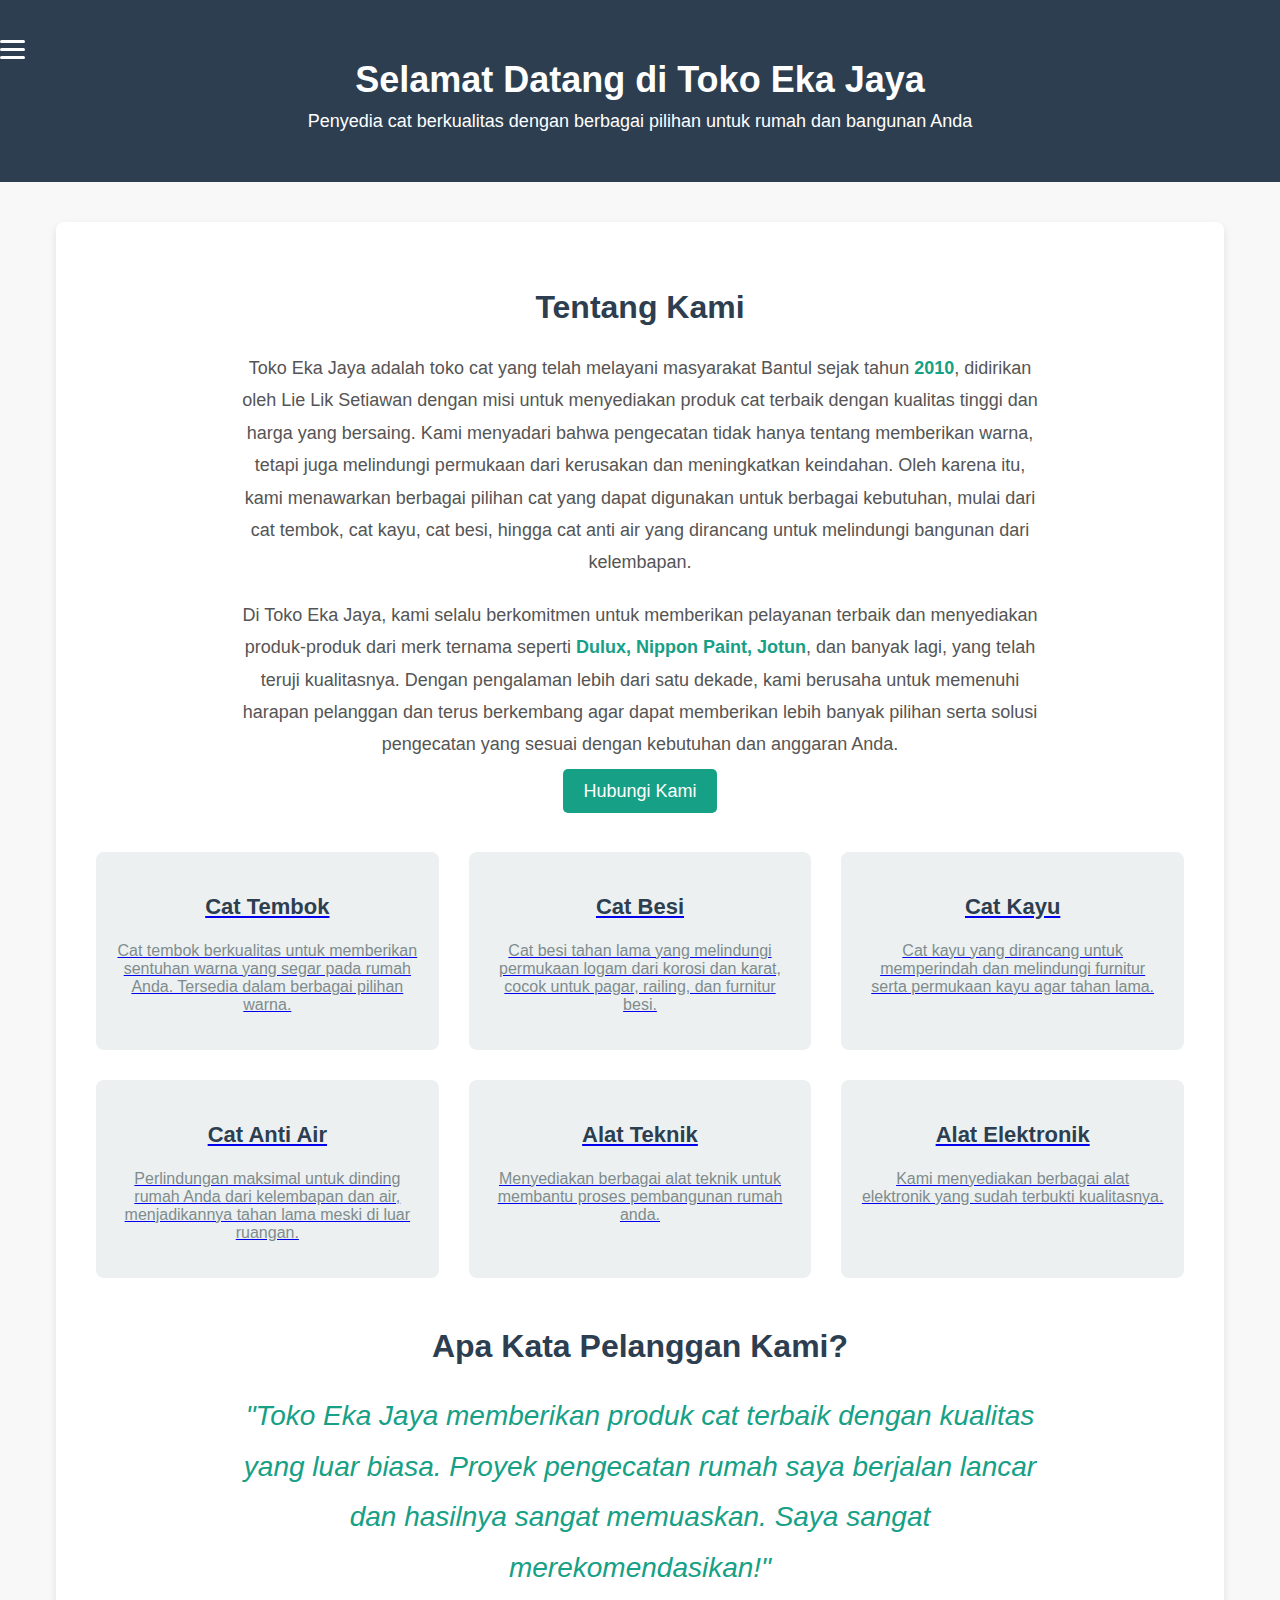
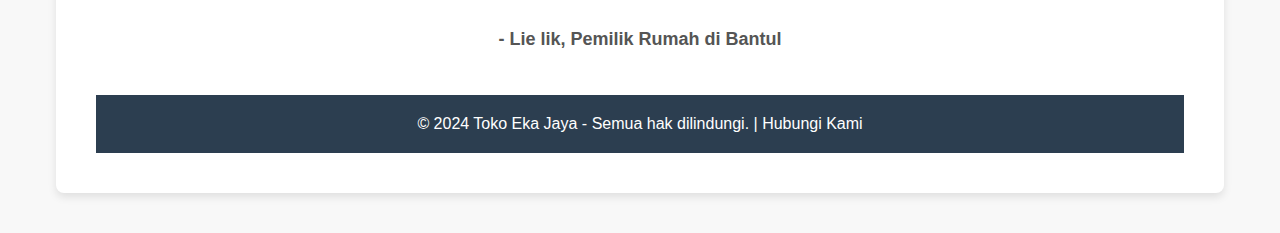
==== projek 2/home.html @ 19abbd6d "Innitial Commmit" ====
<!DOCTYPE html>
<html lang="id">

<head>
    <meta charset="UTF-8">
    <meta name="viewport" content="width=device-width, initial-scale=1.0">
    <meta http-equiv="X-UA-Compatible" content="ie=edge">
    <title>Selamat Datang di Toko Eka Jaya</title>
    <style>
        /* Basic styling for the header and navigation */
        header {
            background-color: #333;
            padding: 10px 20px;
        }

        nav {
            display: flex;
            justify-content: space-between;
            align-items: center;
        }

        .nav-links {
            display: flex;
            gap: 15px;
        }

        .nav-links a {
            color: white;
            text-decoration: none;
            font-size: 16px;
        }

        .hamburger-menu {
            display: none;
            cursor: pointer;
            flex-direction: column;
            gap: 5px;
        }

        .hamburger-menu .bar {
            width: 25px;
            height: 3px;
            background-color: white;
            border-radius: 5px;
        }

        /* Media query for mobile screens */
        @media screen and (max-width: 3000px){
            .nav-links {
                display: none;
                /* Awalnya sembunyikan menu */
                flex-direction: column;
                position: absolute;
                /* Agar menu muncul di bawah hamburger */
                top: 180px;
                /* Menentukan jarak menu dari atas */
                left: 0;
                width: 100%;
                background-color: #333;
                text-align: center;
                margin-top: 2px;
            }

            .nav-links a {
                padding: 10px;
                width: 100%;
                text-align: center;
                border-bottom: 1px solid #ddd;
            }

            .hamburger-menu {
                display: flex;
            }

            /* Menampilkan menu jika .show ditambahkan */
            .nav-links.show {
                display: flex;
            }
        }

        /* Media query for mobile screens */
        @media screen and (max-width: 567px) {
            .nav-links {
                display: none;
                /* Awalnya sembunyikan menu */
                flex-direction: column;
                position: absolute;
                /* Agar menu muncul di bawah hamburger */
                top: 200px;
                /* Menentukan jarak menu dari atas */
                left: 0;
                width: 100%;
                background-color: #333;
                text-align: center;
                margin-top: 20px;
            }

            .nav-links a {
                padding: 10px;
                width: 100%;
                text-align: center;
                border-bottom: 1px solid #ddd;
            }

            .hamburger-menu {
                display: flex;
            }

            /* Menampilkan menu jika .show ditambahkan */
            .nav-links.show {
                display: flex;
            }
        }

        body {
            font-family: Arial, sans-serif;
            margin: 0;
            padding: 0;
            background-color: #f8f8f8;
            color: #333;
        }

        header {
            background-color: #2c3e50;
            color: white;
            text-align: center;
            padding: 40px 0;
        }

        header h1 {
            font-size: 36px;
            margin: 0;
        }

        header p {
            font-size: 18px;
            margin: 10px 0;
        }

        .container {
            width: 85%;
            margin: 40px auto;
            background-color: white;
            padding: 40px;
            border-radius: 8px;
            box-shadow: 0 4px 8px rgba(0, 0, 0, 0.1);
        }

        .about {
            text-align: center;
            margin-bottom: 50px;
        }

        .about h2 {
            font-size: 32px;
            color: #2c3e50;
        }

        .about p {
            font-size: 18px;
            line-height: 1.8;
            color: #555;
            max-width: 800px;
            margin: 0 auto 20px;
        }

        .about span {
            font-weight: bold;
            color: #16a085;
        }

        .service-section {
            display: grid;
            grid-template-columns: repeat(auto-fill, minmax(250px, 1fr));
            gap: 30px;
            margin-top: 30px;
        }

        .service-item {
            background-color: #ecf0f1;
            border-radius: 8px;
            padding: 20px;
            text-align: center;
            transition: transform 0.3s ease-in-out, box-shadow 0.3s;
        }

        .service-item:hover {
            transform: translateY(-10px);
            box-shadow: 0 10px 20px rgba(0, 0, 0, 0.1);
        }

        .service-item img {
            max-width: 100px;
            margin-bottom: 20px;
        }

        .service-item h3 {
            font-size: 22px;
            color: #2c3e50;
        }

        .service-item p {
            color: #7f8c8d;
            font-size: 16px;
        }

        footer {
            background-color: #2c3e50;
            color: white;
            text-align: center;
            padding: 20px;
            margin-top: 40px;
        }

        footer p {
            font-size: 16px;
            margin: 0;
        }

        .contact-btn {
            background-color: #16a085;
            color: white;
            padding: 12px 20px;
            border-radius: 5px;
            font-size: 18px;
            text-decoration: none;
            transition: background-color 0.3s ease;
        }

        .contact-btn:hover {
            background-color: #1abc9c;
        }

        .testimonial {
            margin-top: 50px;
            text-align: center;
        }

        .testimonial h2 {
            font-size: 32px;
            color: #2c3e50;
        }

        .testimonial p {
            font-size: 18px;
            color: #555;
            line-height: 1.8;
            margin-top: 20px;
            max-width: 800px;
            margin: 0 auto;
        }

        .testimonial .quote {
            font-size: 28px;
            color: #16a085;
            font-style: italic;
            margin-bottom: 30px;
        }

        .testimonial-footer {
            font-size: 16px;
            font-weight: bold;
            color: #2c3e50;
        }
    </style>
</head>

<body>
    <header>
        <nav>
            <div class="hamburger-menu" id="hamburger-menu">
                <span class="bar"></span>
                <span class="bar"></span>
                <span class="bar"></span>
            </div>
            <div class="nav-links" id="nav-links">
                <a href="home.html">Home</a>
                <a href="contact.html">Contact</a>
                <a href="about.html">About me</a>
            </div>
        </nav>
        <h1>Selamat Datang di Toko Eka Jaya</h1>
        <p>Penyedia cat berkualitas dengan berbagai pilihan untuk rumah dan bangunan Anda</p>
    </header>

    <div class="container">
        <!-- About Section -->
        <div class="about">
            <h2>Tentang Kami</h2>
            <p>
                Toko Eka Jaya adalah toko cat yang telah melayani masyarakat Bantul sejak tahun <span>2010</span>,
                didirikan oleh Lie Lik Setiawan dengan misi untuk menyediakan produk cat terbaik dengan kualitas
                tinggi dan harga yang bersaing. Kami menyadari bahwa pengecatan tidak hanya tentang memberikan
                warna, tetapi juga melindungi permukaan dari kerusakan dan meningkatkan keindahan. Oleh karena itu,
                kami menawarkan berbagai pilihan cat yang dapat digunakan untuk berbagai kebutuhan, mulai dari cat
                tembok, cat kayu, cat besi, hingga cat anti air yang dirancang untuk melindungi bangunan dari
                kelembapan.
            </p>
            <p>
                Di Toko Eka Jaya, kami selalu berkomitmen untuk memberikan pelayanan terbaik dan menyediakan
                produk-produk dari merk ternama seperti <span>Dulux, Nippon Paint, Jotun</span>, dan banyak lagi,
                yang telah teruji kualitasnya. Dengan pengalaman lebih dari satu dekade, kami berusaha untuk
                memenuhi harapan pelanggan dan terus berkembang agar dapat memberikan lebih banyak pilihan serta
                solusi pengecatan yang sesuai dengan kebutuhan dan anggaran Anda.
            </p>
            <a href="contact.html" class="contact-btn">Hubungi Kami</a>
        </div>

        <!-- Services Section -->
        <div class="service-section">
            <div class="service-item">
                <a href="cat-tembok.html">
                    <h3>Cat Tembok</h3>
                    <p>Cat tembok berkualitas untuk memberikan sentuhan warna yang segar pada rumah Anda. Tersedia
                        dalam berbagai pilihan warna.</p>
                </a>
            </div>
            <div class="service-item">
                <a href="cat-besi.html">
                    <h3>Cat Besi</h3>
                    <p>Cat besi tahan lama yang melindungi permukaan logam dari korosi dan karat, cocok untuk pagar,
                        railing, dan furnitur besi.</p>
                </a>
            </div>
            <div class="service-item">
                <a href="cat-kayu.html">
                    <h3>Cat Kayu</h3>
                    <p>Cat kayu yang dirancang untuk memperindah dan melindungi furnitur serta permukaan kayu agar
                        tahan lama.</p>
                </a>
            </div>
            <div class="service-item">
                <a href="cat-anti-air.html">
                    <h3>Cat Anti Air</h3>
                    <p>Perlindungan maksimal untuk dinding rumah Anda dari kelembapan dan air, menjadikannya tahan
                        lama meski di luar ruangan.</p>
                </a>
            </div>
            <div class="service-item">
                <a href="alat-teknik.html">
                    <h3>Alat Teknik</h3>
                    <p>Menyediakan berbagai alat teknik untuk membantu proses pembangunan rumah anda.</p>
                </a>
            </div>
            <div class="service-item">
                <a href="alat-elektronik.html">
                    <h3>Alat Elektronik</h3>
                    <p>Kami menyediakan berbagai alat elektronik yang sudah
                        terbukti kualitasnya.</p>
                </a>
            </div>
        </div>


        <!-- Testimonial Section -->
        <div class="testimonial">
            <h2>Apa Kata Pelanggan Kami?</h2>
            <p class="quote">"Toko Eka Jaya memberikan produk cat terbaik dengan kualitas yang luar biasa. Proyek
                pengecatan rumah saya berjalan lancar dan hasilnya sangat memuaskan. Saya sangat merekomendasikan!"
            </p>
            <p class="testimonial-footer">- Lie lik, Pemilik Rumah di Bantul</p>
        </div>

        <footer>
            <p>&copy; 2024 Toko Eka Jaya - Semua hak dilindungi. | <a href="contact.html"
                    style="color: white; text-decoration: none;">Hubungi Kami</a></p>
        </footer>


        <script>
            // Toggle the navigation menu when hamburger is clicked
            const hamburgerMenu = document.getElementById('hamburger-menu');
            const navLinks = document.getElementById('nav-links');

            hamburgerMenu.addEventListener('click', () => {
                navLinks.classList.toggle('show');
            });

        </script>
</body>
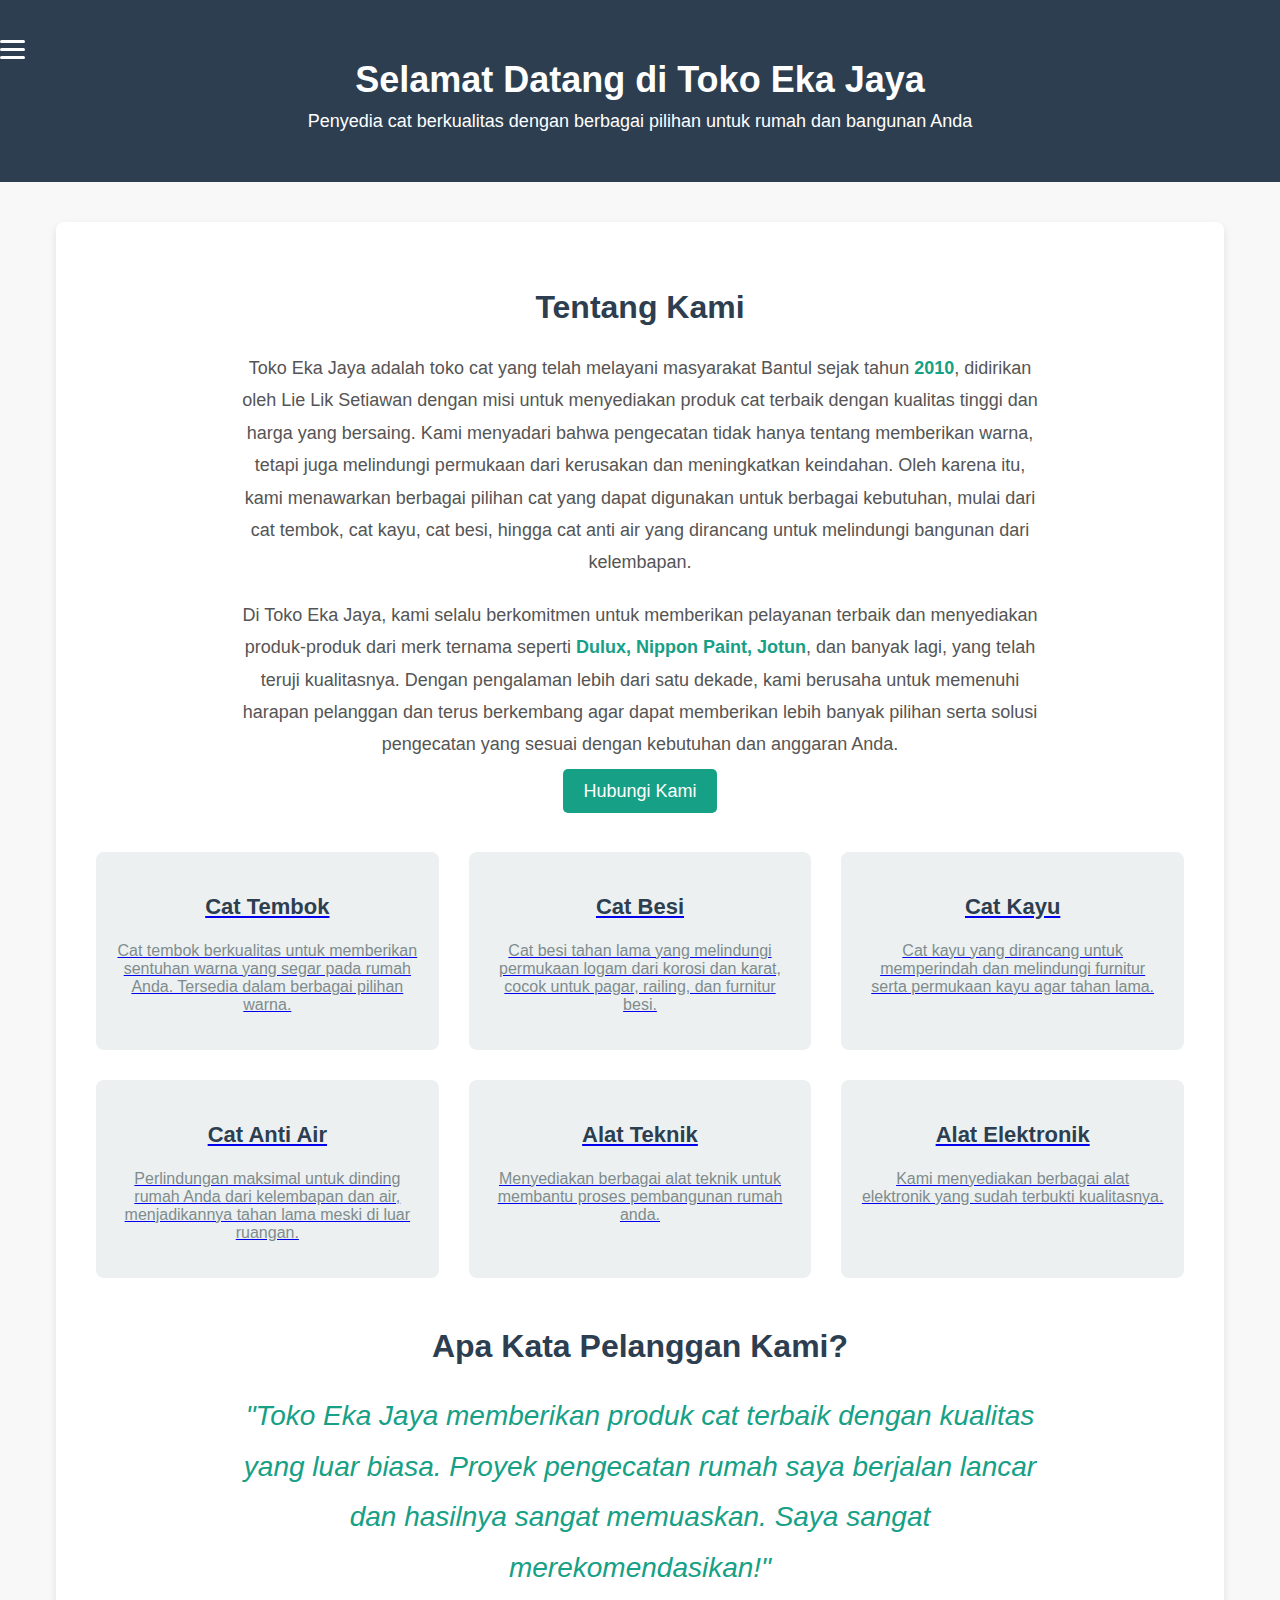
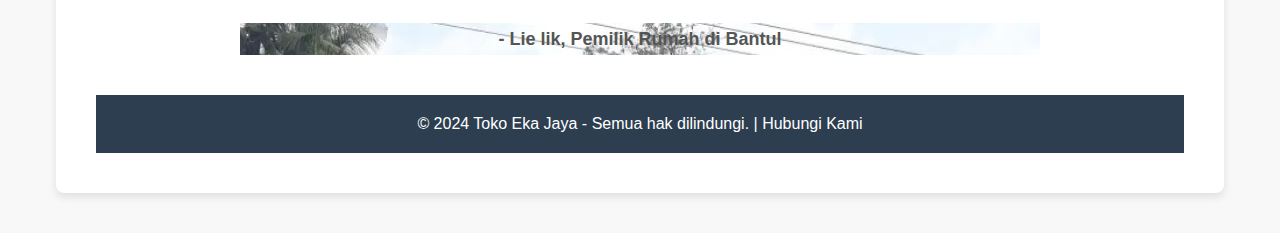
==== commit 2c827935: "ganti background image" ====
--- a/projek 2/home.html
+++ b/projek 2/home.html
@@ -260,8 +260,10 @@
         .testimonial-footer {
             font-size: 16px;
             font-weight: bold;
-            color: #2c3e50;
-        }
+            /* color: #2c3e50; */
+            background-image: url('banner eka jaya.webp');
+        }
+
     </style>
 </head>
 
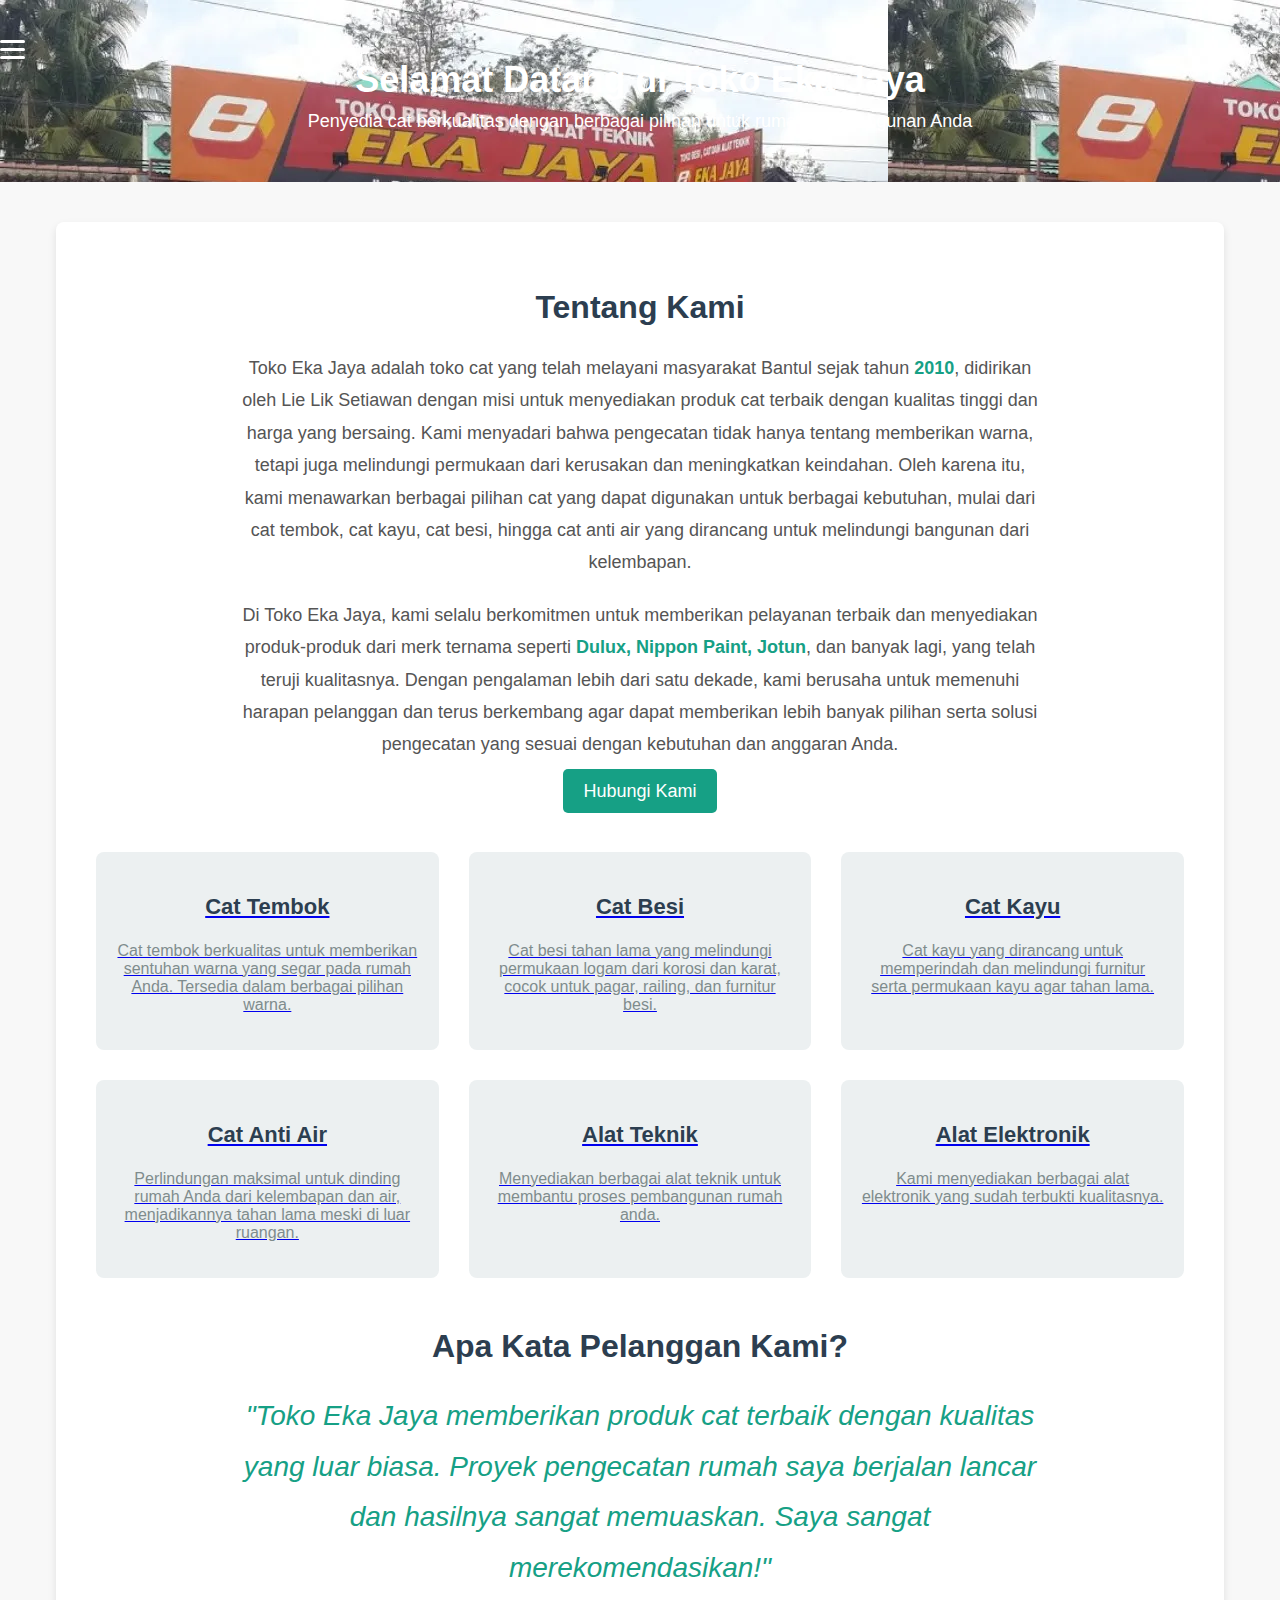
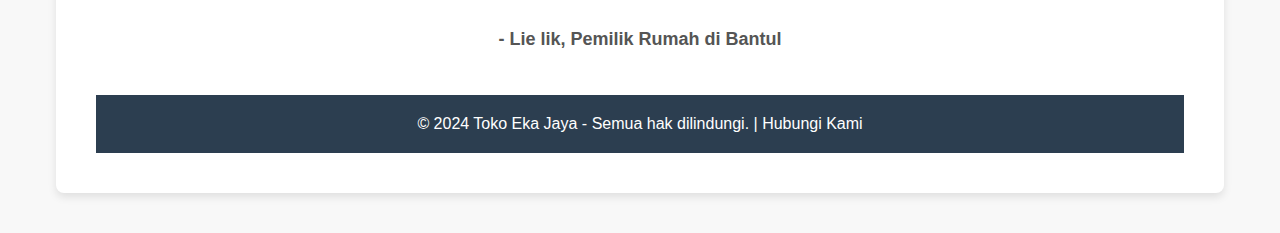
==== commit c329098f: "ganti header" ====
--- a/projek 2/home.html
+++ b/projek 2/home.html
@@ -9,10 +9,10 @@
     <style>
         /* Basic styling for the header and navigation */
         header {
-            background-color: #333;
+            background-image: url('banner eka jaya.webp');
             padding: 10px 20px;
         }
-
+        
         nav {
             display: flex;
             justify-content: space-between;
@@ -260,8 +260,8 @@
         .testimonial-footer {
             font-size: 16px;
             font-weight: bold;
-            /* color: #2c3e50; */
-            background-image: url('banner eka jaya.webp');
+             color: #2c3e50; 
+            
         }
 
     </style>
